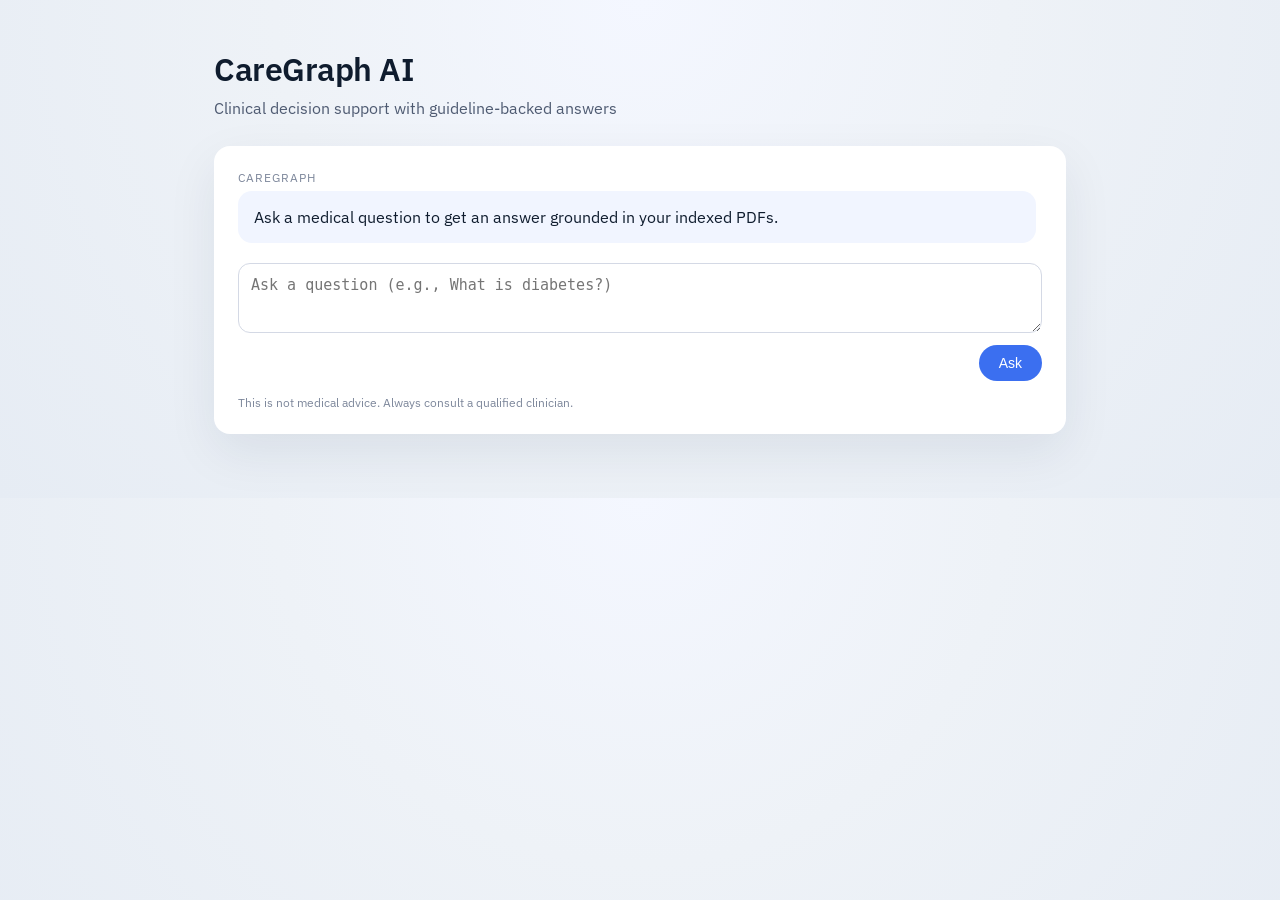
==== templates/index.html @ e5f35e6d "Update with fastApi" ====
<!DOCTYPE html>
<html lang="en">
  <head>
    <meta charset="UTF-8" />
    <meta name="viewport" content="width=device-width, initial-scale=1.0" />
    <title>CareGraph AI</title>
    <link rel="stylesheet" href="/static/style.css" />
  </head>
  <body>
    <main class="app">
      <header class="header">
        <div class="brand">CareGraph AI</div>
        <div class="subtitle">Clinical decision support with guideline-backed answers</div>
      </header>

      <section class="panel">
        <div class="chat" id="chat">
          <div class="msg assistant">
            <div class="role">CareGraph</div>
            <div class="bubble">
              Ask a medical question to get an answer grounded in your indexed PDFs.
            </div>
          </div>
        </div>

        <form class="composer" id="composer">
          <textarea
            id="question"
            placeholder="Ask a question (e.g., What is diabetes?)"
            rows="2"
          ></textarea>
          <div class="actions">
            <button type="submit" id="send">Ask</button>
          </div>
        </form>
        <div class="hint">
          This is not medical advice. Always consult a qualified clinician.
        </div>
      </section>
    </main>

    <script src="/static/app.js"></script>
  </body>
</html>
---- static/style.css ----
@import url("https://fonts.googleapis.com/css2?family=IBM+Plex+Sans:wght@300;400;500;600&display=swap");

* {
  box-sizing: border-box;
}

body {
  margin: 0;
  font-family: "IBM Plex Sans", sans-serif;
  background: radial-gradient(circle at top, #f4f7ff 0%, #eef2f7 45%, #e6ecf4 100%);
  color: #0f1c2e;
}

.app {
  max-width: 900px;
  margin: 0 auto;
  padding: 48px 24px 64px;
}

.header {
  display: grid;
  gap: 8px;
  margin-bottom: 28px;
}

.brand {
  font-size: 32px;
  font-weight: 600;
  letter-spacing: -0.5px;
}

.subtitle {
  color: #4f5b72;
  font-size: 16px;
}

.panel {
  background: #ffffff;
  border-radius: 16px;
  padding: 24px;
  box-shadow: 0 18px 50px rgba(16, 34, 66, 0.08);
}

.chat {
  display: grid;
  gap: 16px;
  max-height: 60vh;
  overflow-y: auto;
  padding-right: 6px;
}

.msg {
  display: grid;
  gap: 6px;
}

.role {
  font-size: 12px;
  text-transform: uppercase;
  letter-spacing: 1px;
  color: #7d879b;
}

.bubble {
  padding: 14px 16px;
  border-radius: 14px;
  background: #f1f5ff;
  line-height: 1.5;
}

.msg.user .bubble {
  background: #0f2a3d;
  color: #ffffff;
}

.composer {
  display: grid;
  gap: 12px;
  margin-top: 20px;
}

textarea {
  width: 100%;
  border: 1px solid #d4d9e5;
  border-radius: 12px;
  padding: 12px;
  font-size: 15px;
  resize: vertical;
  min-height: 70px;
  outline: none;
}

textarea:focus {
  border-color: #3b6ff0;
  box-shadow: 0 0 0 3px rgba(59, 111, 240, 0.15);
}

.actions {
  display: flex;
  justify-content: flex-end;
}

button {
  background: #3b6ff0;
  color: #fff;
  border: none;
  padding: 10px 20px;
  border-radius: 999px;
  font-size: 14px;
  cursor: pointer;
  transition: transform 0.2s ease, box-shadow 0.2s ease;
}

button:hover {
  transform: translateY(-1px);
  box-shadow: 0 10px 20px rgba(59, 111, 240, 0.2);
}

.hint {
  margin-top: 14px;
  font-size: 12px;
  color: #7d879b;
}

.error {
  background: #fff2f2;
  color: #8a1f1f;
}

@media (max-width: 700px) {
  .app {
    padding: 32px 16px 48px;
  }
}
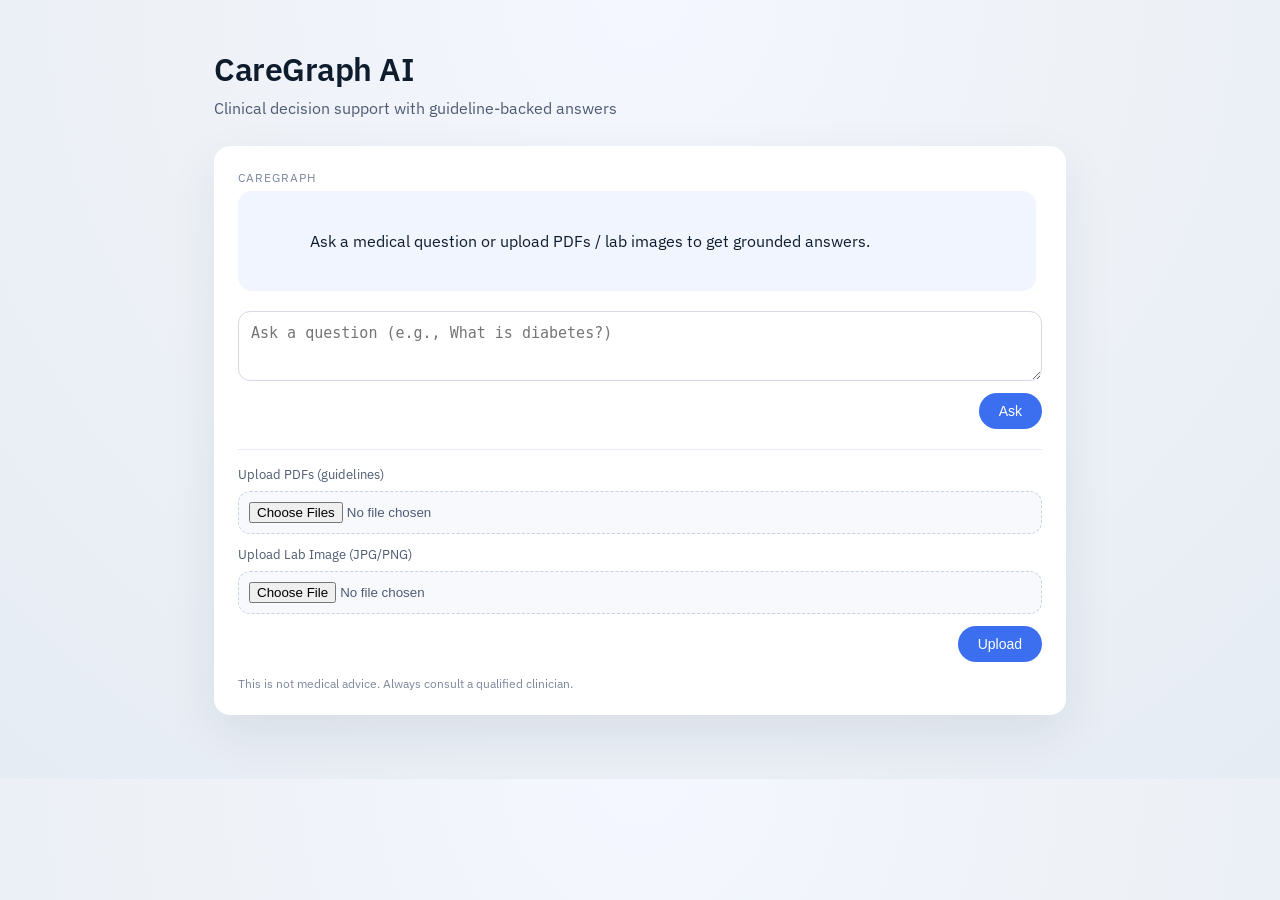
==== commit 9452d110: "Update pdf upload as well as jpeg upload" ====
--- a/templates/index.html
+++ b/templates/index.html
@@ -18,7 +18,7 @@
           <div class="msg assistant">
             <div class="role">CareGraph</div>
             <div class="bubble">
-              Ask a medical question to get an answer grounded in your indexed PDFs.
+              Ask a medical question or upload PDFs / lab images to get grounded answers.
             </div>
           </div>
         </div>
@@ -33,6 +33,22 @@
             <button type="submit" id="send">Ask</button>
           </div>
         </form>
+
+        <form class="uploader" id="uploader">
+          <div class="upload-grid">
+            <label class="file-field">
+              <span>Upload PDFs (guidelines)</span>
+              <input id="pdfs" type="file" accept=".pdf" multiple />
+            </label>
+            <label class="file-field">
+              <span>Upload Lab Image (JPG/PNG)</span>
+              <input id="image" type="file" accept="image/*" />
+            </label>
+          </div>
+          <div class="actions">
+            <button type="submit" id="upload">Upload</button>
+          </div>
+        </form>
         <div class="hint">
           This is not medical advice. Always consult a qualified clinician.
         </div>
--- a/static/style.css
+++ b/static/style.css
@@ -66,6 +66,7 @@
   border-radius: 14px;
   background: #f1f5ff;
   line-height: 1.5;
+  white-space: pre-wrap;
 }
 
 .msg.user .bubble {
@@ -77,6 +78,33 @@
   display: grid;
   gap: 12px;
   margin-top: 20px;
+}
+
+.uploader {
+  display: grid;
+  gap: 12px;
+  margin-top: 20px;
+  padding-top: 16px;
+  border-top: 1px solid #e6eaf2;
+}
+
+.upload-grid {
+  display: grid;
+  gap: 12px;
+}
+
+.file-field {
+  display: grid;
+  gap: 8px;
+  font-size: 13px;
+  color: #4f5b72;
+}
+
+.file-field input[type="file"] {
+  border: 1px dashed #c9d2e3;
+  padding: 10px;
+  border-radius: 12px;
+  background: #f7f9fd;
 }
 
 textarea {
